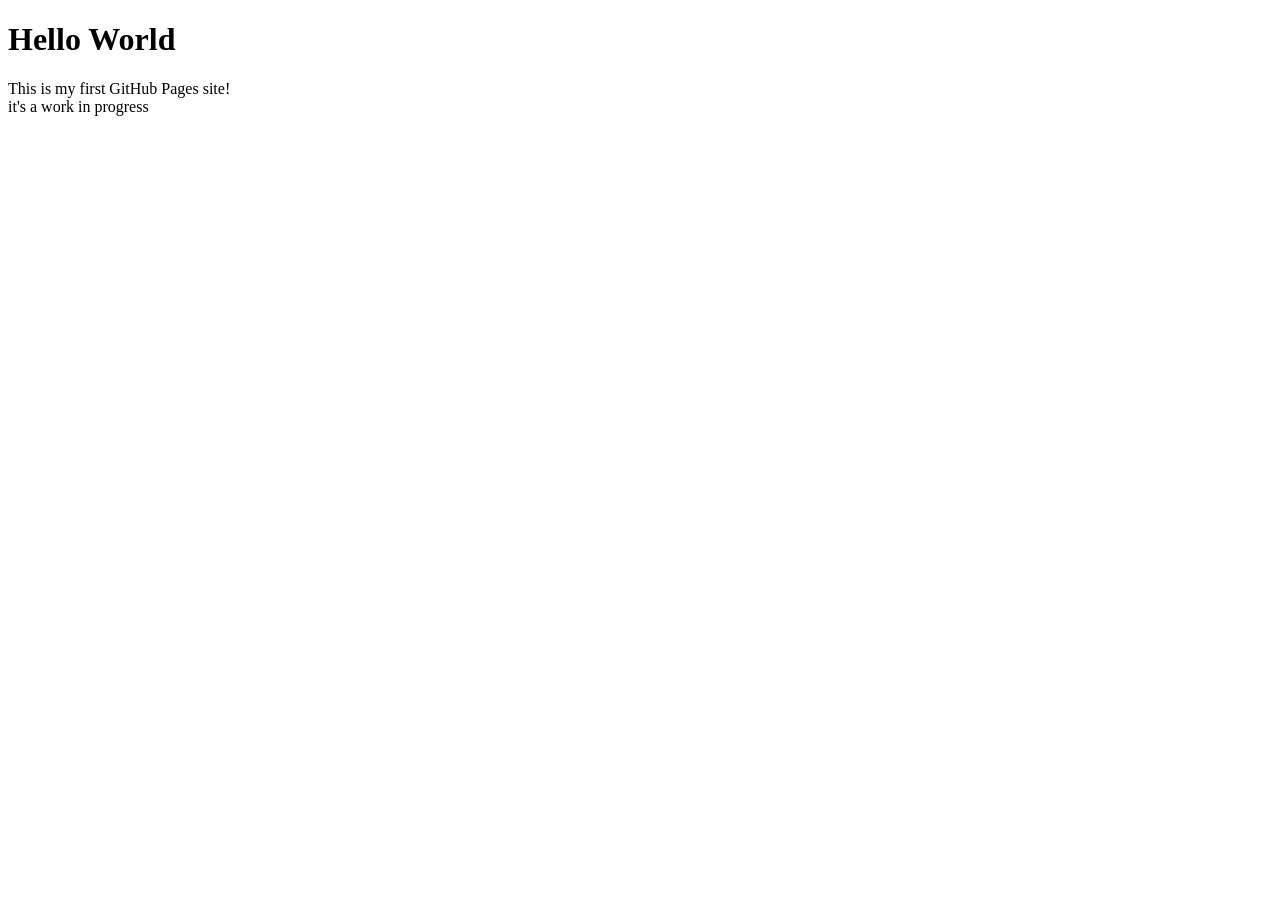
==== index.html @ 26cbc3cf "changed the first page" ====
<!DOCTYPE html>
<html lang="en">
<head>
<meta charset="UTF-8">
<title>My Portfolio</title>
</head>
<body>

<h1>Hello World</h1>
<p>This is my first GitHub Pages site! <br> it's a work in progress</p>
</body>
</html>
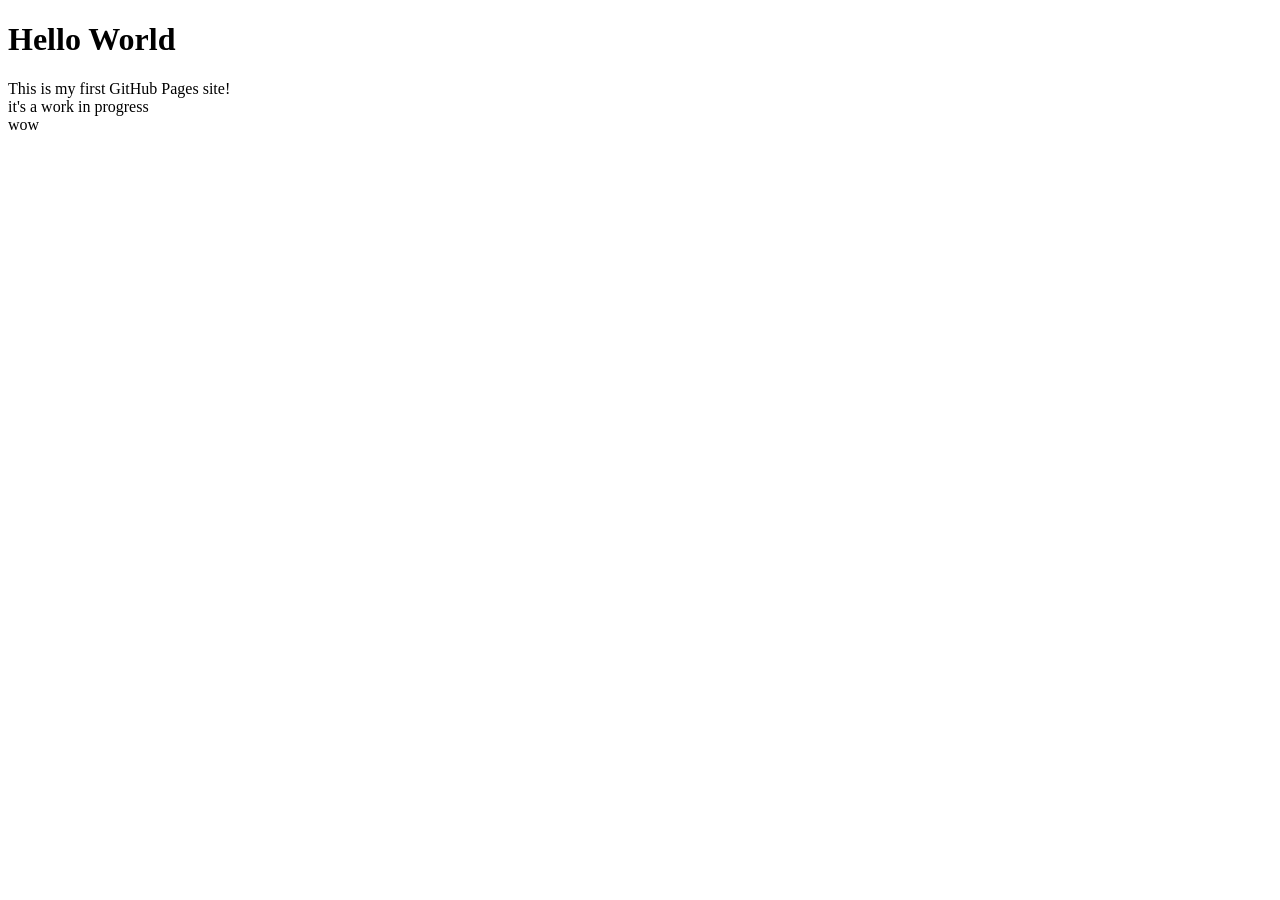
==== commit 6cfc6267: "added wow" ====
--- a/index.html
+++ b/index.html
@@ -7,6 +7,6 @@
 <body>
 
 <h1>Hello World</h1>
-<p>This is my first GitHub Pages site! <br> it's a work in progress</p>
+<p>This is my first GitHub Pages site! <br> it's a work in progress<br> wow</p>
 </body>
 </html>
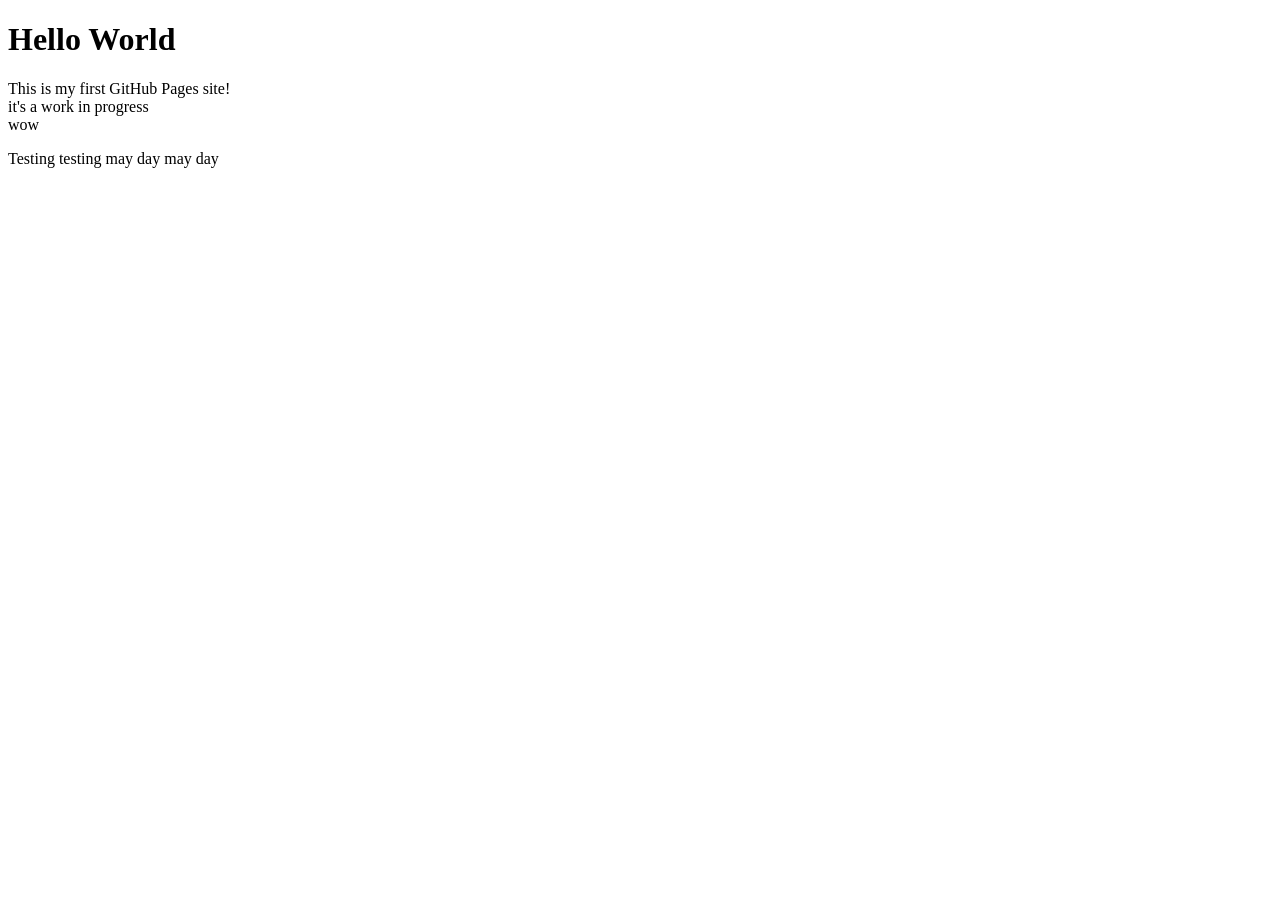
==== commit 90d8fa82: "testing" ====
--- a/index.html
+++ b/index.html
@@ -8,5 +8,6 @@
 
 <h1>Hello World</h1>
 <p>This is my first GitHub Pages site! <br> it's a work in progress<br> wow</p>
+<p>Testing testing may day may day</p>
 </body>
 </html>
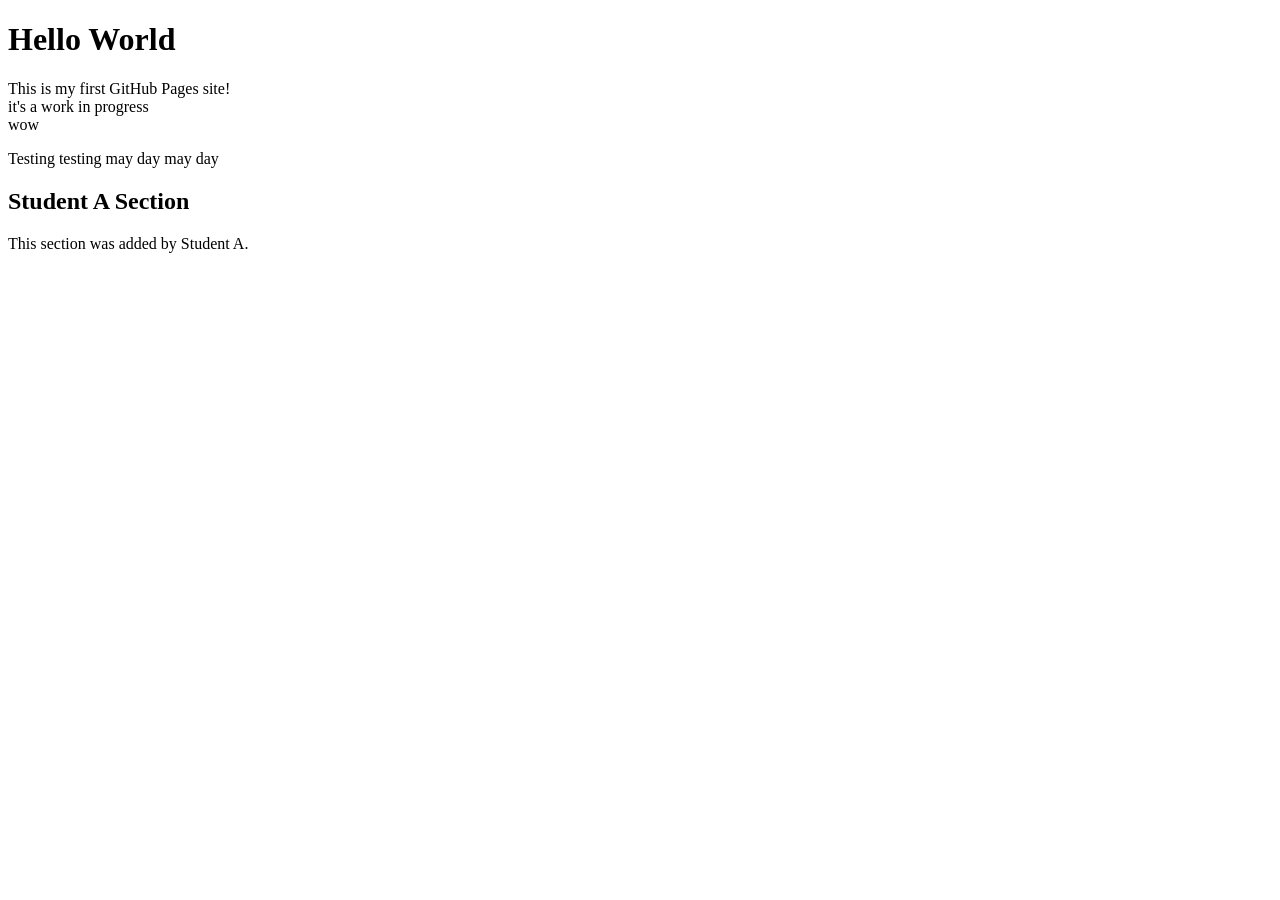
==== commit 4cd3cf51: "Added Student A section" ====
--- a/index.html
+++ b/index.html
@@ -9,5 +9,8 @@
 <h1>Hello World</h1>
 <p>This is my first GitHub Pages site! <br> it's a work in progress<br> wow</p>
 <p>Testing testing may day may day</p>
+<h2>Student A Section</h2>
+<p>This section was added by Student A.</p>
+
 </body>
 </html>
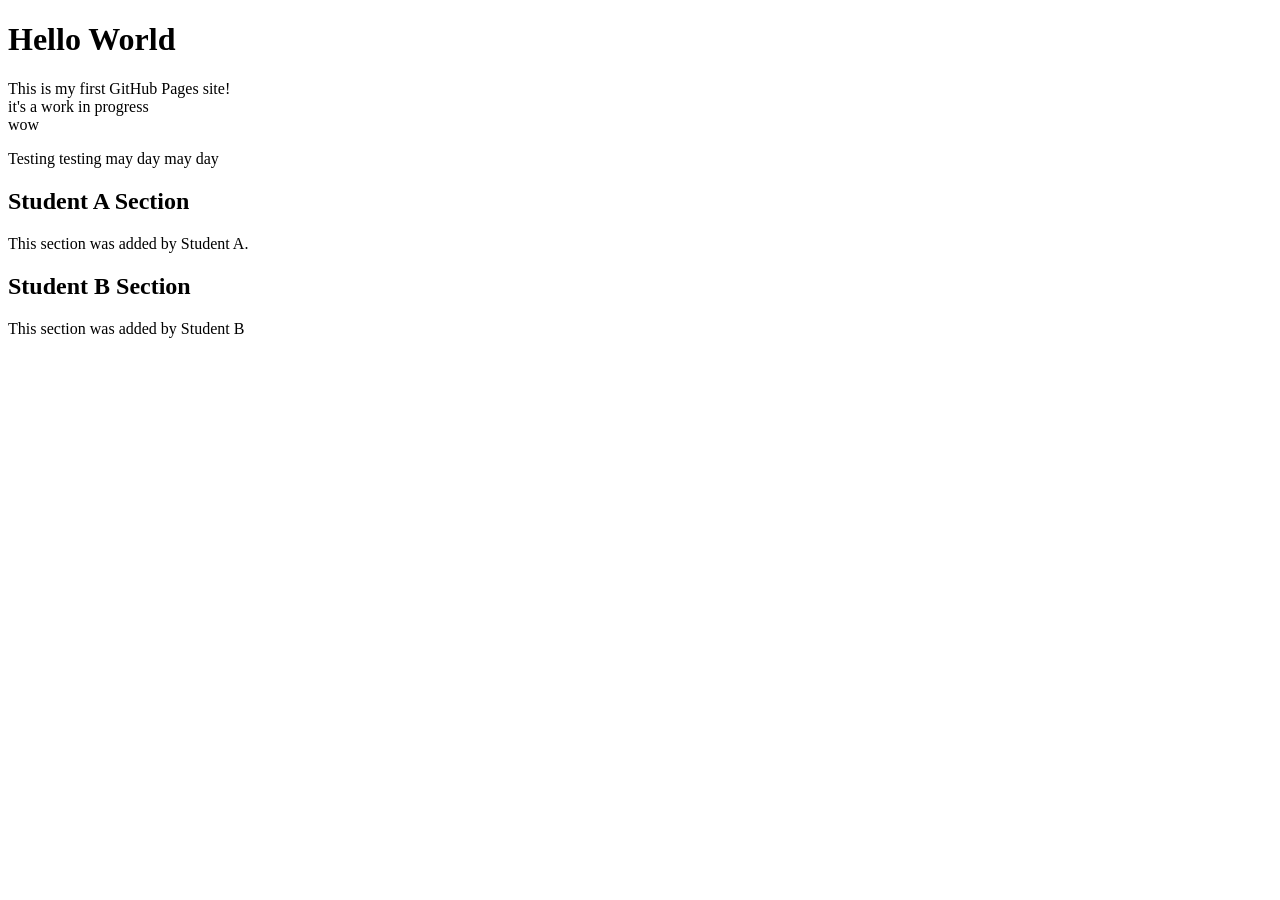
==== commit aa08aba9: "made changes on line 15 & 16" ====
--- a/index.html
+++ b/index.html
@@ -12,5 +12,8 @@
 <h2>Student A Section</h2>
 <p>This section was added by Student A.</p>
 
+<h2>Student B Section</h2>
+<p>This section was added by Student B</p>
+
 </body>
 </html>
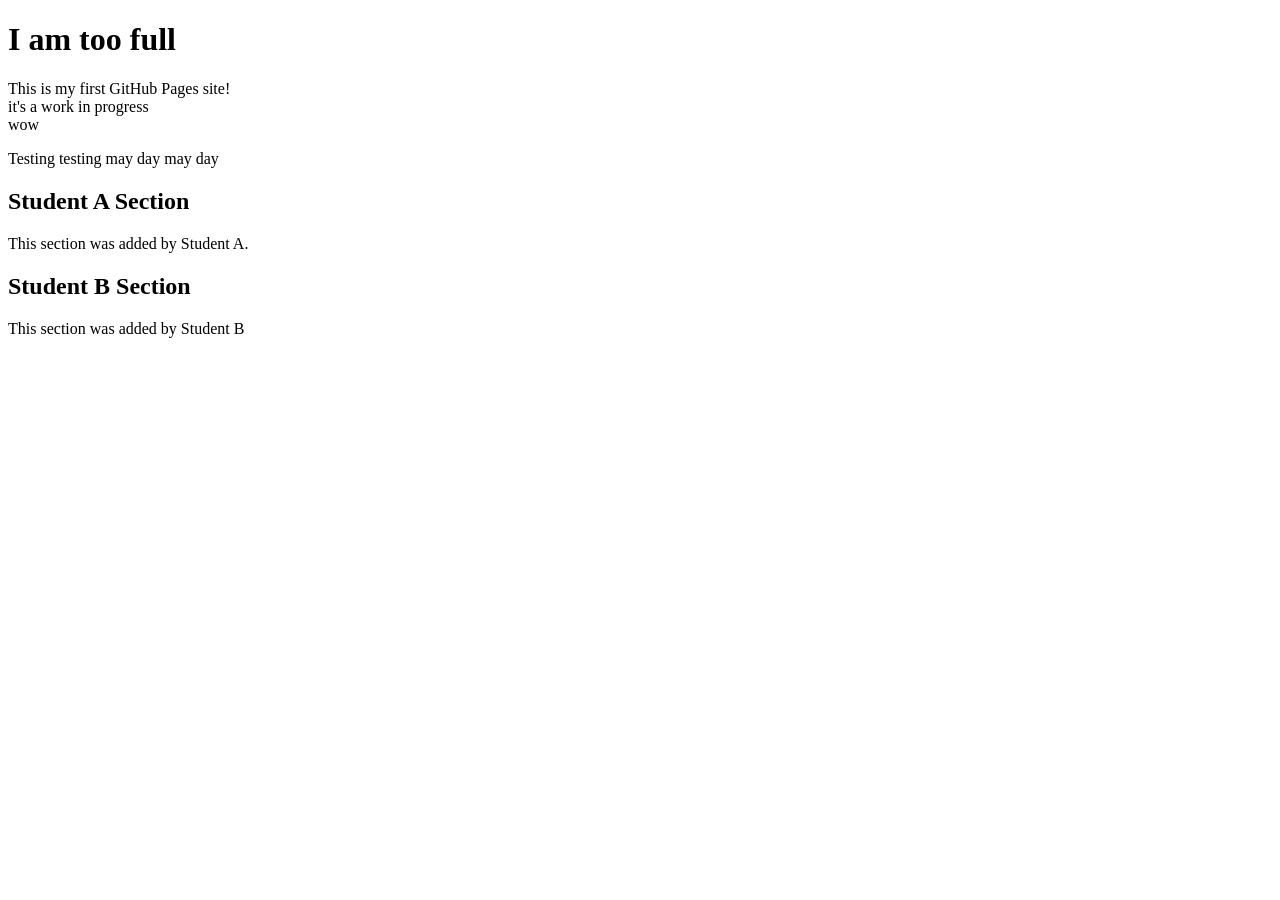
==== commit 354d720a: "change made in line9" ====
--- a/index.html
+++ b/index.html
@@ -6,7 +6,7 @@
 </head>
 <body>
 
-<h1>Hello World</h1>
+<h1>I am too full</h1>
 <p>This is my first GitHub Pages site! <br> it's a work in progress<br> wow</p>
 <p>Testing testing may day may day</p>
 <h2>Student A Section</h2>
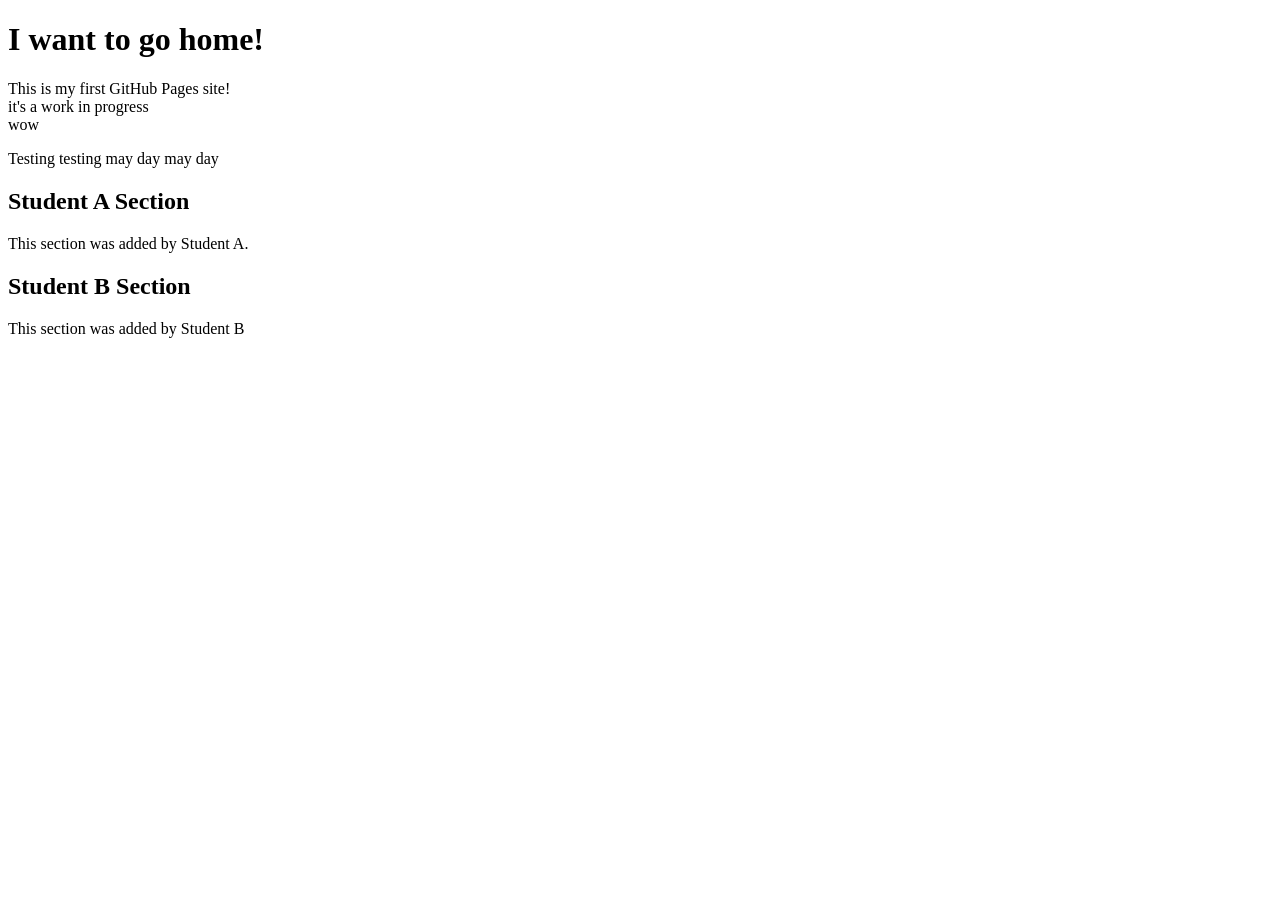
==== commit f7a21ab3: "Resolved merge conflict" ====
--- a/index.html
+++ b/index.html
@@ -6,7 +6,7 @@
 </head>
 <body>
 
-<h1>I am too full</h1>
+<h1>I want to go home!</h1>
 <p>This is my first GitHub Pages site! <br> it's a work in progress<br> wow</p>
 <p>Testing testing may day may day</p>
 <h2>Student A Section</h2>
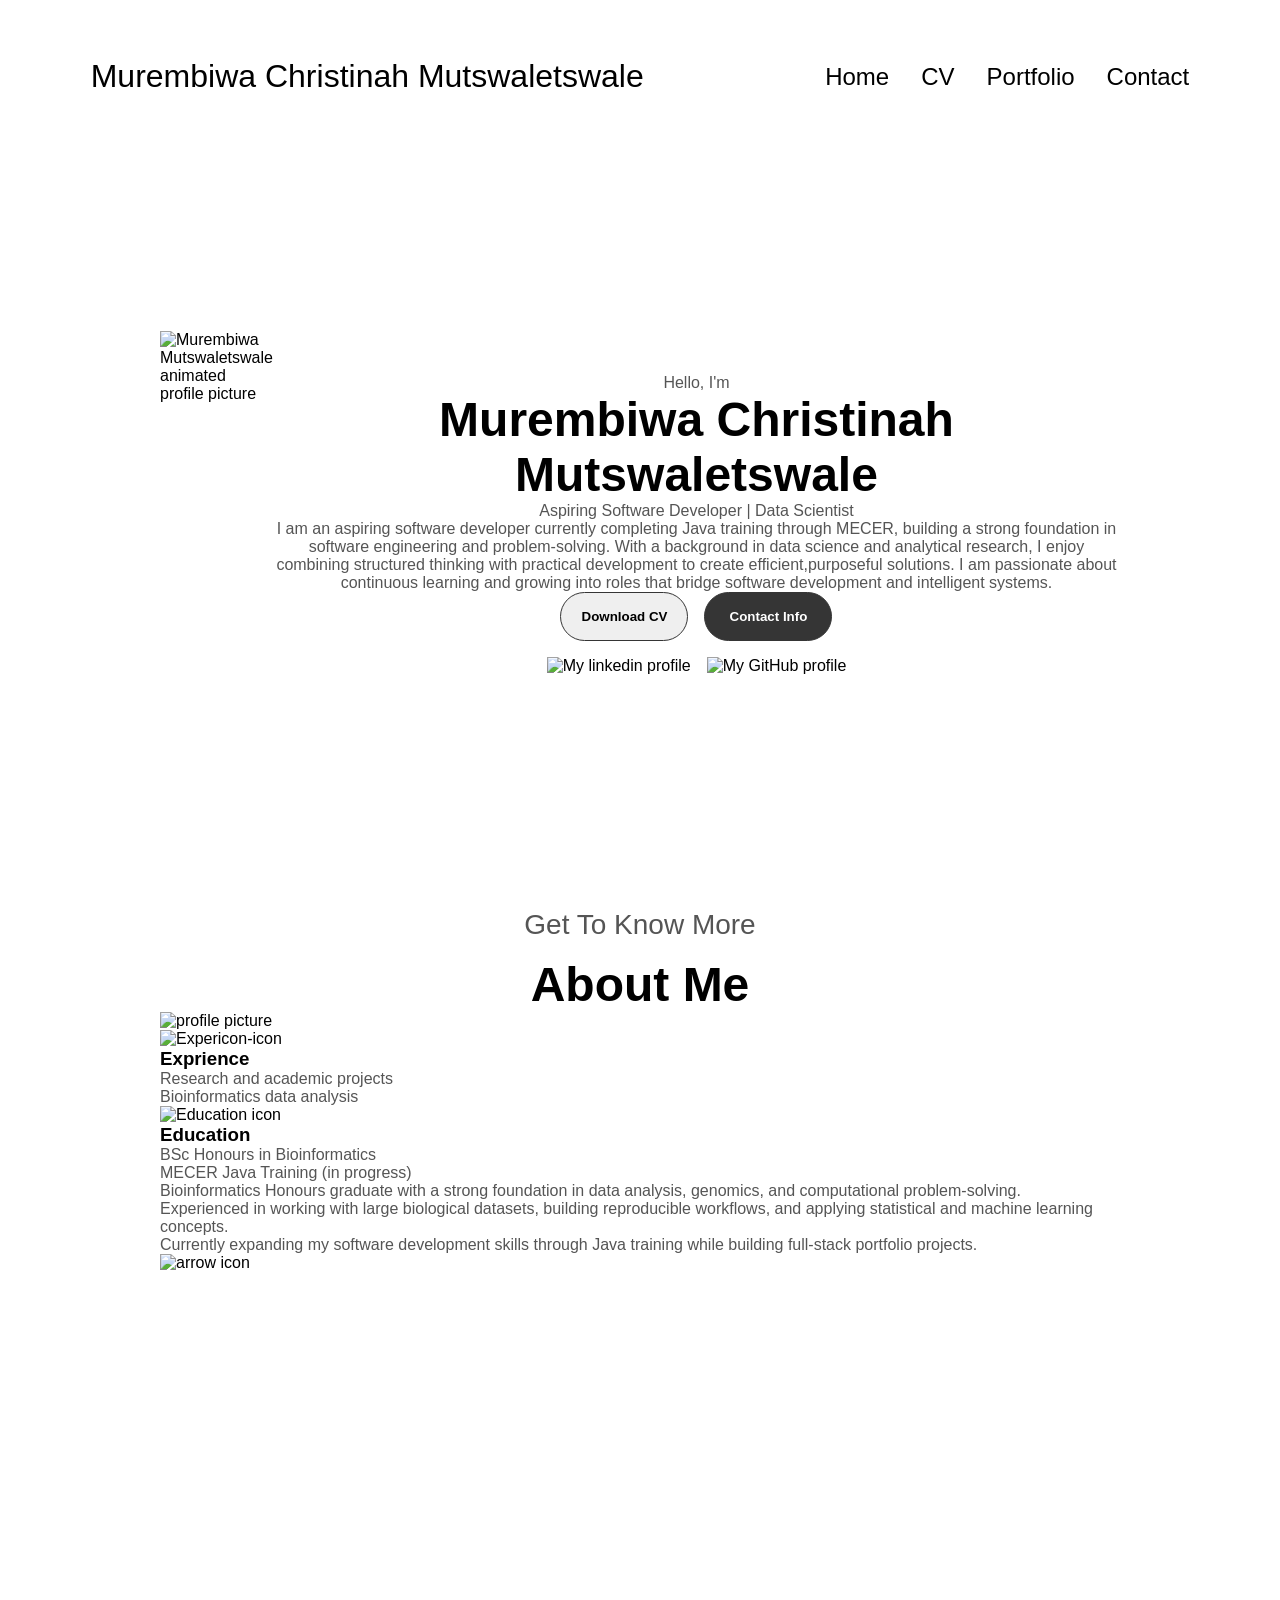
==== commit 028aa9b7: "Add files via upload" ====
--- a/index.html
+++ b/index.html
@@ -1,19 +1,159 @@
-<!DOCTYPE html>
-<html lang="en">
-<head>
-<meta charset="UTF-8">
-<title>My Portfolio</title>
-</head>
-<body>
-
-<h1>I want to go home!</h1>
-<p>This is my first GitHub Pages site! <br> it's a work in progress<br> wow</p>
-<p>Testing testing may day may day</p>
-<h2>Student A Section</h2>
-<p>This section was added by Student A.</p>
-
-<h2>Student B Section</h2>
-<p>This section was added by Student B</p>
-
-</body>
+<!DOCTYPE html>
+<html lang="en">
+<head>
+    <meta charset="UTF-8">
+    <meta name="viewport" content="width=device-width, initial-scale=1.0">
+    <title>My Portfolio</title>
+    <link rel="stylesheet" href="style.css">
+
+</head>
+<body>
+
+    <nav id="desktop-nav">
+        <div class = "logo">Murembiwa Christinah Mutswaletswale</div>
+        <div>
+            <ul class="nav-links ">
+                <li><a href="index.html">Home</a></li>
+                <li><a href="cv.html">CV</a></li>
+                <li><a href ="portfolio.html">Portfolio</a></li>
+                <li><a href="#contact">Contact</a></li>
+            </ul>
+        </div>
+    </nav>
+
+    <nav id="hamburger-nav">
+    <div class = "logo">Murembiwa Christinah Mutswaletswale</div>
+    <div class="hamburger-menu">
+        <div class = "hamburger-icon" onclick="toggleMenu()">
+            <span></span>
+            <span></span>
+        </div>
+        <div class="menu-links">
+            <ul>
+            <li><a href="#about" onclick="toggleMenu()">About</a></li>
+            <li><a href="#experiences" onclick="toggleMenu()">Experience</a></li>
+            <li><a href ="#projects" onclick="toggleMenu()">Project</a></li>
+            <li><a href="#contact" onclick="toggleMenu()">Contact</a></li>
+            </ul>
+        </div>
+    </div>
+    </nav>
+
+
+    <section id="profile">
+        <div class="section_pic-container">
+            <img src="./images/Murembiwa animated professional photo.png" alt="Murembiwa Mutswaletswale animated profile picture" />
+        </div>
+        <div class="section_text">
+            <p class ="section_text__p1">Hello, I'm</p>
+            <h1 class="title">Murembiwa Christinah Mutswaletswale </h1>
+            <p class = "section_text_p2">Aspiring Software Developer | Data Scientist</p>
+            <p class="section_text__bio">
+            I am an aspiring software developer currently completing Java training through MECER,
+            building a strong foundation in software engineering and problem-solving.
+            With a background in data science and analytical research,
+            I enjoy combining structured thinking with practical development
+            to create efficient,purposeful solutions. I am passionate about
+            continuous learning and growing into roles that bridge software
+            development and intelligent systems.</p>
+        
+            <div class="btn-container">
+                <button
+                class = "btn btn-color-2"
+                onclick= "window.open('./assests/cv')"
+                >
+                Download CV
+            </button>
+
+                <button class = "btn btn-color-1"
+                onclick= "location.href='./#contact'"
+                >
+                Contact Info
+            </button>
+
+            </div>
+
+        <div id="socials-container">
+            <img 
+            src="images/linkedin.png"
+            alt="My linkedin profile"
+            class = "icon"
+            onclick="location.href='https://www.linkedin.com/in/murembiwa-mutswaletswale-3ba086226/'">
+            
+            <img 
+            src="images/github.png"
+            alt="My GitHub profile"
+            class = "icon"
+            onclick="location.href = 'https://github.com/Murembi'">
+        
+        </div>
+
+        </div>
+    </section>
+    <section id="about">
+        <p class="section_text_p1">Get To Know More</p>
+        <h1 class="title">About Me</h1>
+
+        <div class="section-container">
+            <img src ="";
+                 alt="profile picture"
+                 class= "about_picture";
+                 />
+        </div>
+
+        <div class="about-details-container">
+
+            <div class=""about_containers>
+                <div class="about-details-container">
+                <img 
+                src="./images/experience.png" 
+                alt="Expericon-icon"
+                class="icon"
+                />
+                <h3>Exprience</h3>
+                <p>
+                    Research and academic projects<br>
+                    Bioinformatics data analysis<br>
+                </p>
+
+                </div>
+
+                 <div class = details-container>
+                    <img
+                    src="./images/education.png"
+                    alt="Education icon"
+                    class="icon">
+
+                <h3>Education</h3>
+                <p>
+                    BSc Honours in Bioinformatics<br>
+                    MECER Java Training (in progress)
+                </p>
+                </div>
+
+                <div class="text-container">
+        <p>
+            Bioinformatics Honours graduate with a strong foundation in data analysis, 
+            genomics, and computational problem-solving.
+        </p>
+        <p>
+            Experienced in working with large biological datasets, building reproducible 
+            workflows, and applying statistical and machine learning concepts.
+        </p>
+        <p>
+        Currently expanding my software development skills through Java training 
+        while building full-stack portfolio projects.
+        </p>
+                </div>
+            </div>
+        </div>
+        <img src=""
+        alt="arrow icon"
+        class = "icon arrow"
+        onclick="location.href='#contact'">
+    </section>
+
+    <script src ="script.js"></script>
+    
+</body>
 </html>
--- a/style.css
+++ b/style.css
@@ -0,0 +1,358 @@
+/* GENERAL */
+
+*{
+    margin: 0;
+    padding: 0;
+}
+
+body{
+    font-family:"poppins", sans-serif;
+}
+
+html{
+    scroll-behavior: smooth;
+}
+
+p{
+    color: rgb(85, 85, 85);
+}
+
+/* TRANSITION */
+
+a, .btn{
+    transition: all 300ms ease;
+}
+
+/* DESKTOP NAV */
+
+nav, .nav-links {
+    display:flex;
+}
+
+nav{
+    justify-content: space-around;
+    align-items: center;
+    height: 17vh;
+}
+
+.nav-links{
+    gap: 2rem; /* add gaps between the nav links rem is unit of measurement*/
+    list-style: none;
+    font-size: 1.5rem;
+}
+
+a{
+    color:black;
+    text-decoration: none;
+    text-decoration-color: white;
+}
+
+a:hover{
+    color:grey;
+    text-decoration: underline;
+    text-underline-offset: 1rem;
+    text-decoration-color: rgb(181,181,181);
+}
+.logo{
+    font-size: 2rem;
+}
+
+.logo:hover{
+    cursor:default;
+
+}
+
+/* HAMBURGER MENU */
+
+#hamburger-nav{
+    display:none;
+}
+
+.hamburger-menu{
+    position:relative;
+    display:inline-block;
+}
+
+.hamburger-icon{
+    display:flex;
+    flex-direction: column;
+    justify-content:space-between;
+    height: 24px;
+    width:30px;
+    cursor:pointer;
+}
+
+.hamburger-icon span{
+    width: 100%;
+    height: 2px;
+    background-color: black;
+    transition: all 0.3s ease-in-out;
+}
+
+.menu-links{
+    position: absolute;
+    top: 100%;
+    right: 0;
+    background-color: white;
+    width: fit-content;
+    max-height: 0;
+    overflow: hidden;
+    transition: all 0.3s ease-in-out;
+}
+
+.menu-links a{
+    display: block;
+    padding: 10px;
+    text-align: center;
+    font-size: 1.5rem;
+    color: black;
+    text-decoration: none;
+    transition: all 0.3s ease-in-out;
+}
+
+.menu-links li{
+    list-style:none;
+
+}
+
+.menu-links.open{
+    max-height: 300px;
+}
+
+.hamburger-icon.open span:first-child{
+    transform: rotate(45deg) translate(10px, 5px);
+}
+
+.hamburger-icon.open span:nth-child(2){
+    opacity:0;
+}
+
+.hamburger-icon.open span:last-child{
+    transform: rotate(-45deg) translate(10px, 5px);
+}
+
+
+/*IMAGE */
+.section_pic-container{
+    display: flex;
+    justify-content: center;
+}
+
+.section_pic-container{
+    width: 500px;
+    height: 500px;
+    object-fit: cover;
+    border-radius: 50%;
+    transition: transform 0.3s ease;
+}
+
+.section_pic-container img:hover {
+  transform: scale(1);
+}
+
+/*media queriess */
+@media screen and (max-width:1200px){
+    #desktop-nav {
+        display:none
+    }
+    #hamburger-nav{
+        display:flex;
+    }
+}
+
+/* SECTIONS */
+section{
+    margin:0 10rem;
+    padding-top:4vh;
+    height: 96vh;
+    box-sizing: border-box;
+    min-height: fit-content;
+}
+
+.section-container{
+    display: flex;
+}
+
+/* PROFILE SECTION */
+#profile{
+    display: flex;
+    justify-content: center;
+    gap: 5 rem;
+    height: 80vh;
+}
+
+.section_pic-container{
+    display: flex;
+    height: 400px;
+    width: 400px;
+    margin: auto 0;
+}
+
+.section_text{
+    align-self: center;
+    text-align: center;
+}
+
+.section_text_p{
+    font-weight:600;
+
+}
+
+.section_text_p1{
+    text-align: center;
+}
+
+.section_text_p1{
+    font-size: 1.75rem;
+    margin-bottom: 1rem;
+}
+
+.title{
+    font-size: 3rem;
+    text-align: center;
+}
+
+#socials-container{
+    display:flex;
+    justify-content: center;
+    margin-top: 1rem;
+    gap: 1rem;
+}
+
+/* ICONS */
+.icon{
+    cursor: pointer;
+    height: 2rem;
+}
+
+/*BUTTONS */
+
+.btn-container{
+    display: flex;
+    justify-content: center;
+    gap: 1rem;
+}
+
+.btn{
+    font-weight:600;
+    transition: all 300 ease;
+    padding: 1rem;
+    width: 8rem;
+    border-radius: 2rem;
+}
+
+.btn-color-1,
+.btn-color-2{
+    border: rgb(53,53,53) 0.1rem solid;
+
+}
+
+.btn-color-1,
+.btn-color-2:hover{
+    background: rgb(53, 53, 53);
+    color: white;
+}
+
+.btn-color-1:hover{
+    background: rgb(0,0,0);
+}
+
+.btn-color-2:hover{
+    background: none;
+}
+
+.btn-color-2:hover{
+    background: rgb(255, 255, 255) 0.1rem solid;
+}
+
+.btn-container{
+    gap: 1rem;
+}
+
+.btn-color-1:hover,
+.btn-color-2:hover{
+    cursor:pointer;
+
+}
+
+/* CV PAGE */
+
+.cv-page{
+    width:min(1100px, 92%);
+    margin: 30px auto 60px;
+}
+.cv-page section{
+    margin: 0;
+    padding:22px;
+    height: auto;
+    min-height: auto;
+    box-sizing: border-box;
+    background: #ffffff;
+    border: 1px solid #e8e8e8;
+    border-radius: 14px;
+    box-shadow: 0 10px 26px rgb(0,0,0, 0.06);
+}
+/*spaces */
+.cv-page section + section {
+    margin-top: 18px;
+}
+
+.cv-page section :first-of-type{
+    text-align: center;
+    padding: 32px 22px;
+}
+
+.cv-page section:first-of-type h1{
+    font-size: clamp(26px, 3.2vw, 40px);
+    margin-bottom: 8px;
+}
+
+/* TITLE */
+.cv-page section:first-of-type{
+    font-size:16px;
+    font-weight: 500;
+    color: rgb(85, 85, 85);
+    margin-bottom: 14px;
+}
+
+/* sections */
+.cv-page section h2{
+    font-size: 20px;
+    margin-bottom: 12px;
+    padding-bottom: 10px;
+    border-bottom: 1px solid #eee;
+    position: relative;
+}
+
+/* LISTS */
+.cv-page ul{
+    margin-left:18px;
+    margin-top: 10px;
+}
+
+cv-page li{
+    margin: 6px 0;
+}
+
+cv-page a[download]{
+    display: inline-block;
+    margin-top: 12px;
+    padding: 11px 18px;
+    border-radius: 12px;
+    background: #1f5cff;
+    color:white;
+    font-weight: 700;
+    text-decoration: none;
+    border: 1px solid #1f5cff
+}
+
+.cv-page a[download]:hover{
+    opacity: 0.95;
+    transform: translateY(-1px)
+}
+
+ul{
+  list-style-position: inside;
+  padding-left: 0;
+  margin-left: 0;
+}
